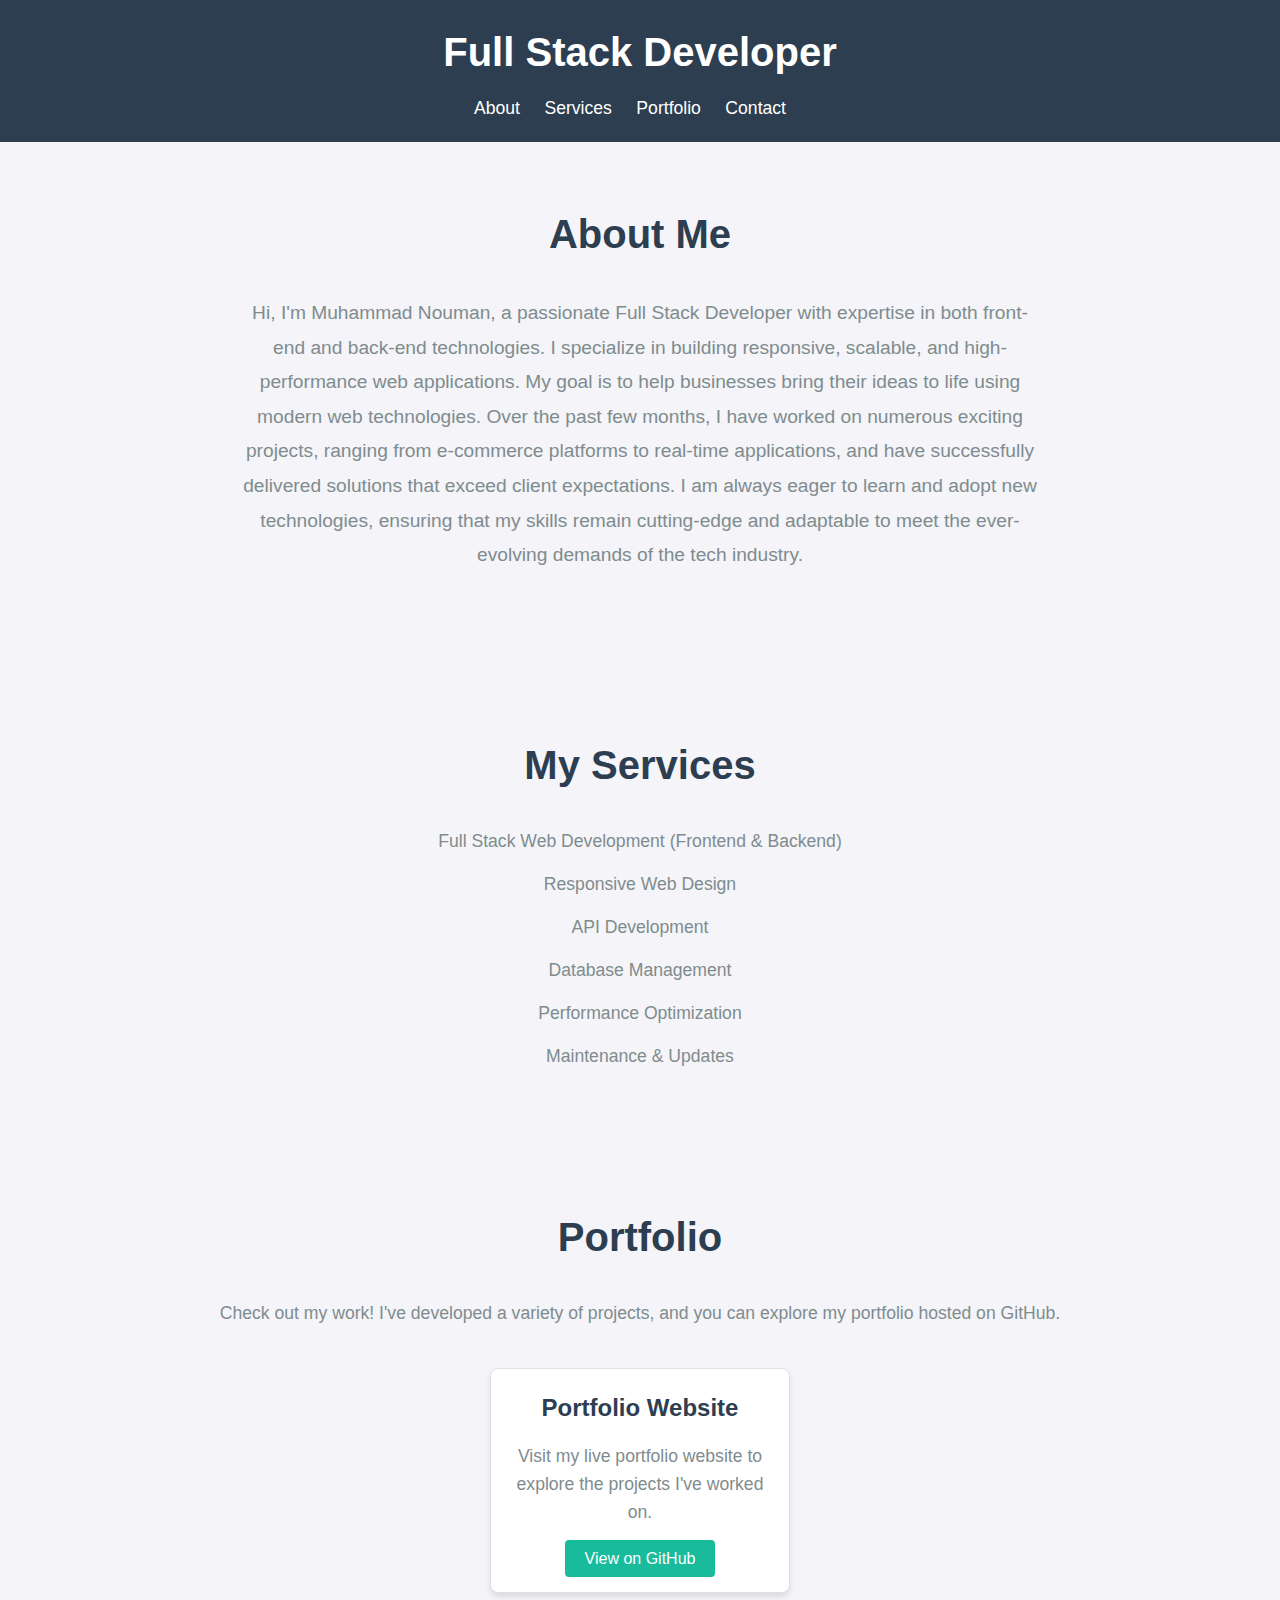
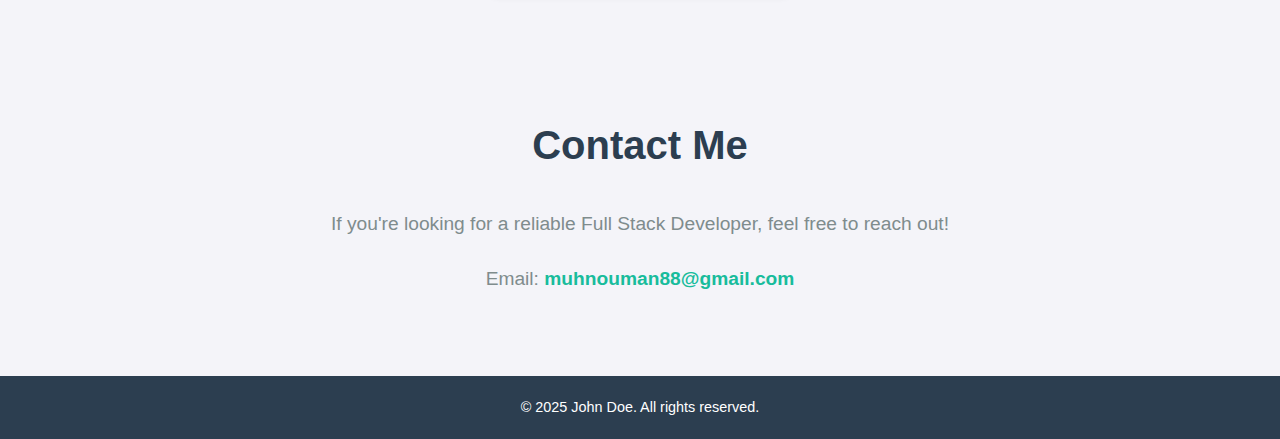
==== index.html @ 6a15cfc0 "First Impression of my customize web development website" ====
<!DOCTYPE html>
<html lang="en">
<head>
    <meta charset="UTF-8">
    <meta name="viewport" content="width=device-width, initial-scale=1.0">
    <title>Full Stack Developer - John Doe</title>
    <link rel="stylesheet" href="style.css">
</head>
<body>
    <header>
        <div class="logo">
            <h1>Full Stack Developer</h1>
        </div>
        <div class="nav">
            <nav>
                <ul>
                    <li><a href="#about">About</a></li>
                    <li><a href="#services">Services</a></li>
                    <li><a href="#portfolio">Portfolio</a></li>
                    <li><a href="#contact">Contact</a></li>
                </ul>
            </nav>
        </div>
    </header>

    <section id="about">
        <div class="content">
            <h2>About Me</h2>
            <p>Hi, I'm Muhammad Nouman, a passionate Full Stack Developer with expertise in both front-end and back-end technologies. 
                I specialize in building responsive, scalable, and high-performance web applications. 
                My goal is to help businesses bring their ideas to life using modern web technologies. 
                Over the past few months, I have worked on numerous exciting projects, ranging from e-commerce platforms to 
                real-time applications, and have successfully delivered solutions that exceed client expectations.
                 I am always eager to learn and adopt new technologies, ensuring that my skills remain cutting-edge and adaptable 
                 to meet the ever-evolving demands of the tech industry.</p>

        </div>
    </section>

    <section id="services">
        <div class="content">
            <h2>My Services</h2>
            <ul>
                <li>Full Stack Web Development (Frontend & Backend)</li>
                <li>Responsive Web Design</li>
                <li>API Development</li>
                <li>Database Management</li>
                <li>Performance Optimization</li>
                <li>Maintenance & Updates</li>
            </ul>
        </div>
    </section>

    <section id="portfolio">
        <div class="content">
            <h2>Portfolio</h2>
            <p>Check out my work! I've developed a variety of projects, and you can explore my portfolio hosted on GitHub.</p>
            <div class="portfolio-grid">
                <div class="portfolio-item">
                    <h3>Portfolio Website</h3>
                    <p>Visit my live portfolio website to explore the projects I've worked on.</p>
                    <a href="https://mnouman04.github.io/My-Resume/" target="_blank" class="btn">View on GitHub</a>
                </div>
            </div>
        </div>
    </section>

    <section id="contact">
        <div class="content">
            <h2>Contact Me</h2>
            <p>If you're looking for a reliable Full Stack Developer, feel free to reach out!</p>
            <p>Email: <a href="mailto:muhnouman88@gmail.com">muhnouman88@gmail.com</a></p>
        </div>
    </section>

    <footer>
        <p>&copy; 2025 John Doe. All rights reserved.</p>
    </footer>
</body>
</html>
---- style.css ----
/* Reset some default styles */
* {
    margin: 0;
    padding: 0;
    box-sizing: border-box;
}

body {
    font-family: 'Arial', sans-serif;
    background-color: #f4f4f9;
    color: #333;
    line-height: 1.6;
}

header {
    background-color: #2c3e50;
    color: white;
    padding: 20px 0;
    text-align: center;
}

header .logo h1 {
    font-size: 2.5rem;
}

header .nav ul {
    list-style: none;
    margin-top: 10px;
}

header .nav ul li {
    display: inline;
    margin-right: 20px;
}

header .nav ul li a {
    color: white;
    text-decoration: none;
    font-size: 1.1rem;
    transition: color 0.3s ease;
}

header .nav ul li a:hover {
    color: #18bc9c;
}


section {
    padding: 60px 20px;
}

section h2 {
    text-align: center;
    font-size: 2.5rem;
    color: #2c3e50;
    margin-bottom: 30px;
}

section p {
    font-size: 1.1rem;
    text-align: center;
    color: #7f8c8d;
    margin-bottom: 40px;
}

/* About Section */
#about .content {
    max-width: 800px;
    margin: 0 auto;
}

#about p {
    font-size: 1.2rem;
    line-height: 1.8;
    color: #7f8c8d;
}

/* Services Section */
#services .content ul {
    list-style: none;
    padding-left: 0;
    max-width: 800px;
    margin: 0 auto;
    font-size: 1.1rem;
}

#services .content ul li {
    margin-bottom: 15px;
    text-align: center;
    color: #7f8c8d;
}

/* Portfolio Section */
#portfolio .content {
    max-width: 900px;
    margin: 0 auto;
    text-align: center;
}

.portfolio-grid {
    display: flex;
    justify-content: center;
    margin-top: 40px;
}

.portfolio-item {
    background-color: #fff;
    border: 1px solid #e0e0e0;
    border-radius: 8px;
    padding: 20px;
    margin: 0 15px;
    text-align: center;
    width: 300px;
    box-shadow: 0 4px 6px rgba(0, 0, 0, 0.1);
    transition: transform 0.3s ease;
}

.portfolio-item:hover {
    transform: translateY(-10px);
}

.portfolio-item h3 {
    font-size: 1.5rem;
    color: #2c3e50;
    margin-bottom: 15px;
}

.portfolio-item p {
    color: #7f8c8d;
    margin-bottom: 20px;
}

.portfolio-item .btn {
    background-color: #18bc9c;
    color: white;
    padding: 10px 20px;
    border-radius: 4px;
    text-decoration: none;
    font-size: 1rem;
    transition: background-color 0.3s ease;
}

.portfolio-item .btn:hover {
    background-color: #1abc9c;
}

/* Contact Section */
#contact .content {
    max-width: 800px;
    margin: 0 auto;
    text-align: center;
}

#contact p {
    font-size: 1.2rem;
    line-height: 1.8;
    color: #7f8c8d;
    margin-bottom: 20px;
}

#contact a {
    color: #18bc9c;
    text-decoration: none;
    font-weight: bold;
}

#contact a:hover {
    color: #1abc9c;
}

/* Footer */
footer {
    background-color: #2c3e50;
    color: white;
    padding: 20px 0;
    text-align: center;
    font-size: 0.9rem;
}
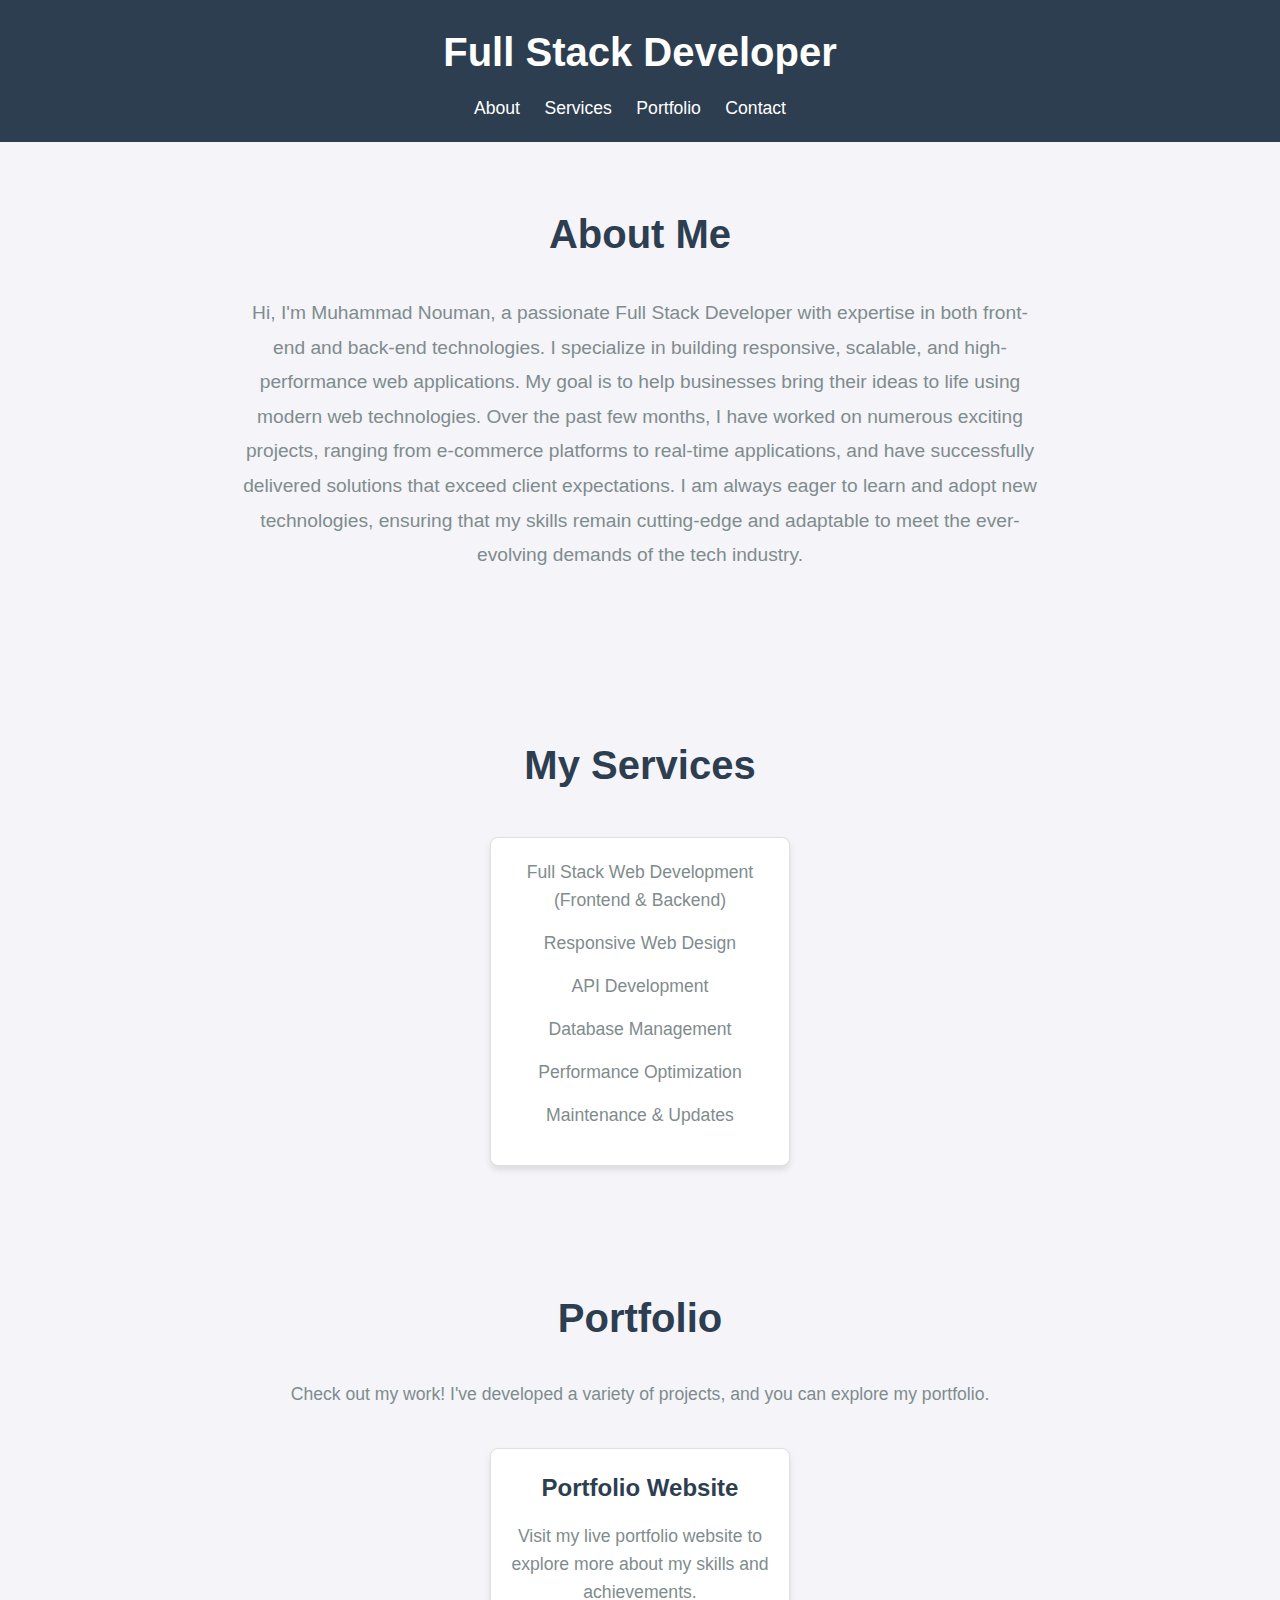
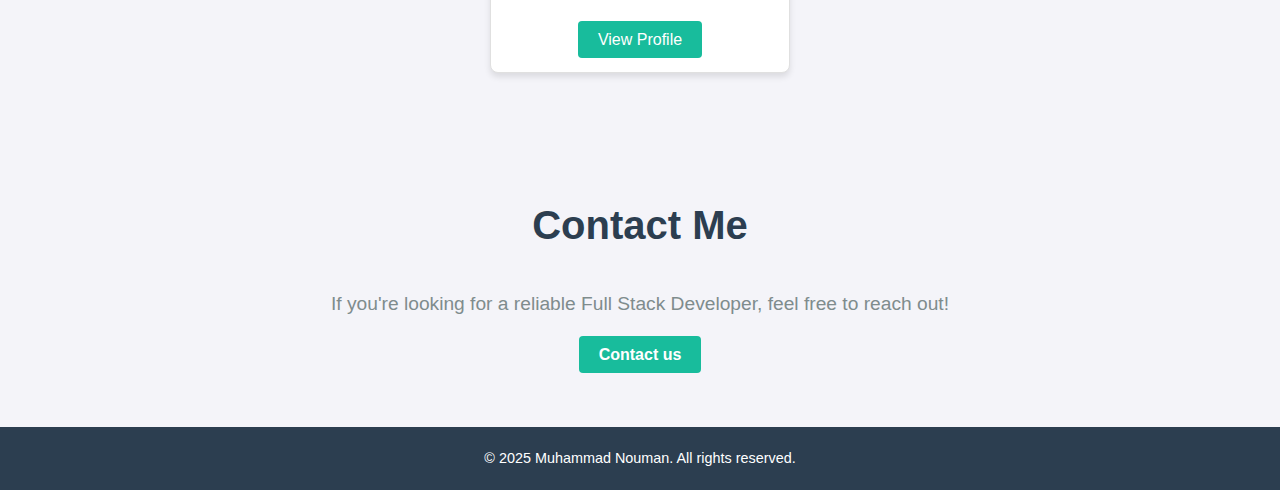
==== commit c2e9bed7: "Adding forms and Enhancing Structures and styles" ====
--- a/index.html
+++ b/index.html
@@ -3,7 +3,7 @@
 <head>
     <meta charset="UTF-8">
     <meta name="viewport" content="width=device-width, initial-scale=1.0">
-    <title>Full Stack Developer - John Doe</title>
+    <title>Full Stack Developer - Muhammad Nouman</title>
     <link rel="stylesheet" href="style.css">
 </head>
 <body>
@@ -26,40 +26,43 @@
     <section id="about">
         <div class="content">
             <h2>About Me</h2>
-            <p>Hi, I'm Muhammad Nouman, a passionate Full Stack Developer with expertise in both front-end and back-end technologies. 
+            <p id="about-text">Hi, I'm Muhammad Nouman, a passionate Full Stack Developer with expertise in both front-end and back-end technologies. 
                 I specialize in building responsive, scalable, and high-performance web applications. 
                 My goal is to help businesses bring their ideas to life using modern web technologies. 
                 Over the past few months, I have worked on numerous exciting projects, ranging from e-commerce platforms to 
                 real-time applications, and have successfully delivered solutions that exceed client expectations.
                  I am always eager to learn and adopt new technologies, ensuring that my skills remain cutting-edge and adaptable 
                  to meet the ever-evolving demands of the tech industry.</p>
-
         </div>
     </section>
 
     <section id="services">
         <div class="content">
             <h2>My Services</h2>
-            <ul>
-                <li>Full Stack Web Development (Frontend & Backend)</li>
-                <li>Responsive Web Design</li>
-                <li>API Development</li>
-                <li>Database Management</li>
-                <li>Performance Optimization</li>
-                <li>Maintenance & Updates</li>
-            </ul>
+            <div class="services-grid">
+                <div class="services-item">
+                    <ul>
+                        <li>Full Stack Web Development (Frontend & Backend)</li>
+                        <li>Responsive Web Design</li>
+                        <li>API Development</li>
+                        <li>Database Management</li>
+                        <li>Performance Optimization</li>
+                        <li>Maintenance & Updates</li>
+                    </ul>
+                </div>
+            </div>
         </div>
     </section>
 
     <section id="portfolio">
         <div class="content">
             <h2>Portfolio</h2>
-            <p>Check out my work! I've developed a variety of projects, and you can explore my portfolio hosted on GitHub.</p>
+            <p>Check out my work! I've developed a variety of projects, and you can explore my portfolio.</p>
             <div class="portfolio-grid">
                 <div class="portfolio-item">
                     <h3>Portfolio Website</h3>
-                    <p>Visit my live portfolio website to explore the projects I've worked on.</p>
-                    <a href="https://mnouman04.github.io/My-Resume/" target="_blank" class="btn">View on GitHub</a>
+                    <p>Visit my live portfolio website to explore more about my skills and achievements.</p>
+                    <a href="https://mnouman04.github.io/My-Resume/" target="_blank" class="btn">View Profile</a>
                 </div>
             </div>
         </div>
@@ -69,12 +72,14 @@
         <div class="content">
             <h2>Contact Me</h2>
             <p>If you're looking for a reliable Full Stack Developer, feel free to reach out!</p>
-            <p>Email: <a href="mailto:muhnouman88@gmail.com">muhnouman88@gmail.com</a></p>
+            <a href="Event_registeration_from.html" target="_blank" class="btn1">Contact us</a>
         </div>
     </section>
 
     <footer>
-        <p>&copy; 2025 John Doe. All rights reserved.</p>
+        <p>&copy; 2025 Muhammad Nouman. All rights reserved.</p>
     </footer>
+
+    <script src="script.js"></script>
 </body>
 </html>
--- a/style.css
+++ b/style.css
@@ -1,4 +1,3 @@
-/* Reset some default styles */
 * {
     margin: 0;
     padding: 0;
@@ -7,7 +6,7 @@
 
 body {
     font-family: 'Arial', sans-serif;
-    background-color: #f4f4f9;
+    background-color:#f4f4f9;
     color: #333;
     line-height: 1.6;
 }
@@ -43,6 +42,7 @@
 header .nav ul li a:hover {
     color: #18bc9c;
 }
+
 
 
 section {
@@ -97,13 +97,13 @@
     text-align: center;
 }
 
-.portfolio-grid {
+.portfolio-grid , .services-grid {
     display: flex;
     justify-content: center;
     margin-top: 40px;
 }
 
-.portfolio-item {
+.portfolio-item , .services-item   {
     background-color: #fff;
     border: 1px solid #e0e0e0;
     border-radius: 8px;
@@ -115,7 +115,7 @@
     transition: transform 0.3s ease;
 }
 
-.portfolio-item:hover {
+.portfolio-item:hover , .services-item:hover {
     transform: translateY(-10px);
 }
 
@@ -159,14 +159,11 @@
 }
 
 #contact a {
-    color: #18bc9c;
+    color: white;
     text-decoration: none;
     font-weight: bold;
 }
 
-#contact a:hover {
-    color: #1abc9c;
-}
 
 /* Footer */
 footer {
@@ -176,3 +173,17 @@
     text-align: center;
     font-size: 0.9rem;
 }
+
+
+.content .btn1 {
+    background-color: #18bc9c;
+    color: white;
+    padding: 10px 20px;
+    border-radius: 4px;
+    text-decoration: none;
+    font-size: 1rem;
+    transition: background-color 0.3s ease;
+}
+section p {
+    transition: color 0.3s ease; /* Add a transition for smooth color change */
+}
